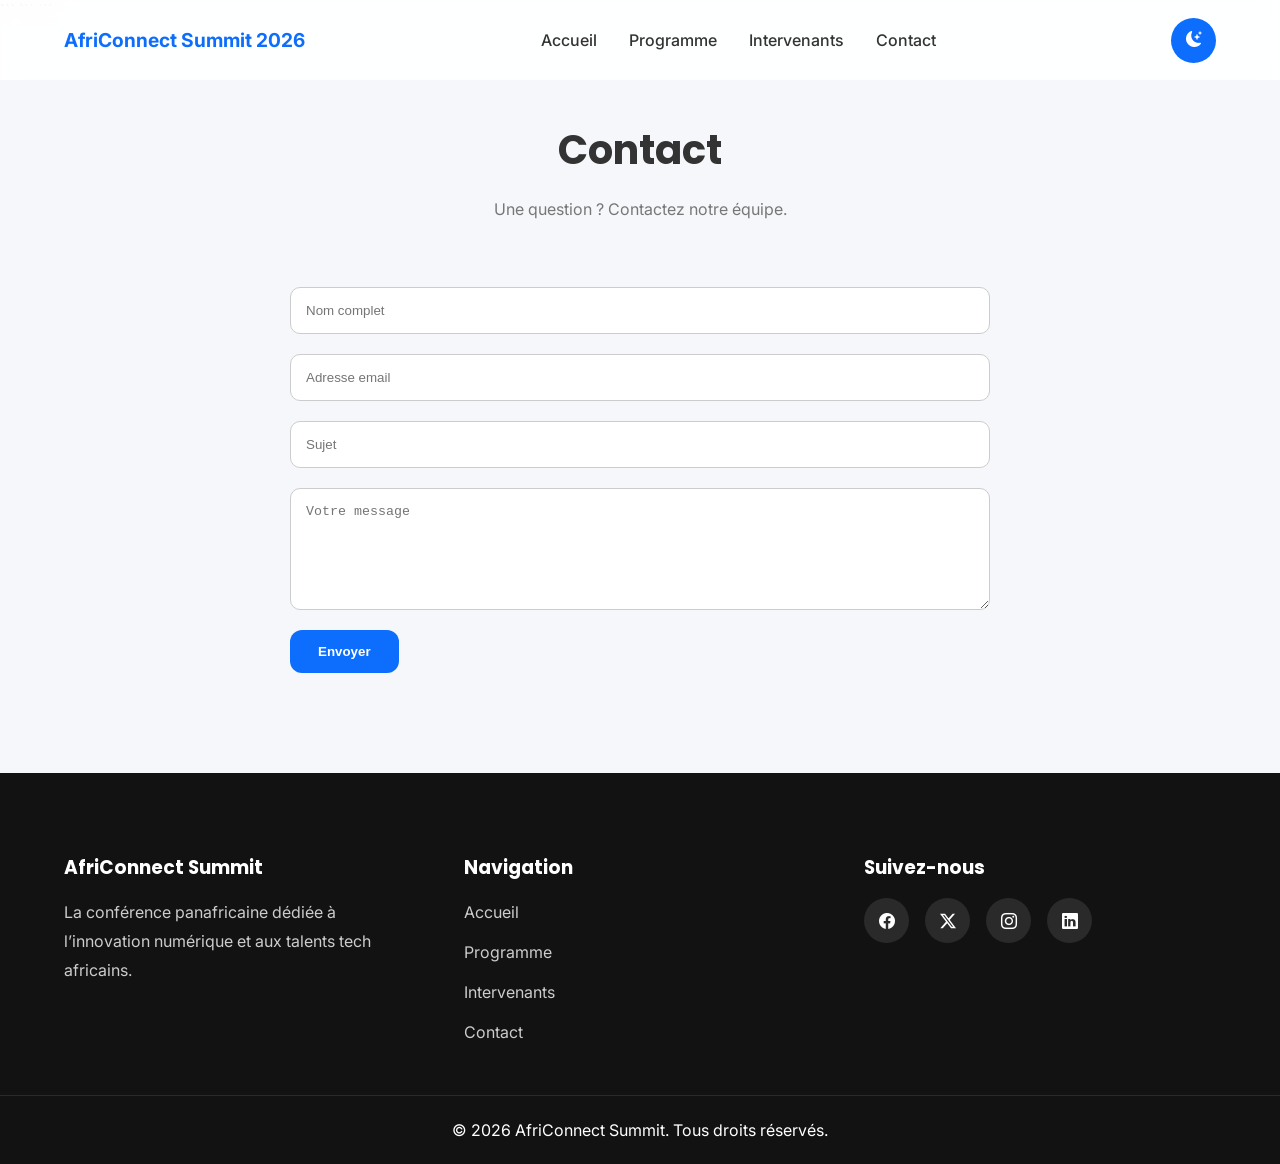
==== contact.html @ dcc8a428 "Ajout de la page contact, validation du formulaire et thème sombre" ====
<!DOCTYPE html>

<html lang="fr">

<head>
    <!-- Meta -->
    <meta charset="UTF-8">
    <meta name="viewport" content="width=device-width, initial-scale=1.0">

```
<!-- Titre -->
<title>AfriConnect Summit 2026</title>

<!-- Google Fonts -->
<link rel="preconnect" href="https://fonts.googleapis.com">
<link rel="preconnect" href="https://fonts.gstatic.com" crossorigin>

<link href="https://fonts.googleapis.com/css2?family=Inter:wght@300;400;500;600;700&family=Poppins:wght@500;600;700;800&display=swap" rel="stylesheet">

<!-- Bootstrap Icons -->
<link rel="stylesheet" href="https://cdn.jsdelivr.net/npm/bootstrap-icons@1.13.1/font/bootstrap-icons.min.css">

<!-- CSS -->
<link rel="stylesheet" href="css/style.css">
```

</head>

<body>

```
<!-- HEADER -->
<header>
    <nav class="navbar">

        <!-- Logo -->
        <div class="logo">
            AfriConnect Summit 2026
        </div>

        <!-- Navigation -->
        <ul class="nav-links">
            <li><a href="index.html">Accueil</a></li>
            <li><a href="programme.html">Programme</a></li>
            <li><a href="intervenants.html">Intervenants</a></li>
            <li><a href="contact.html">Contact</a></li>
        </ul>

        <!-- Actions -->
        <div class="nav-actions">

            <!-- Dark Mode -->
            <button class="theme-toggle">
                <i class="bi bi-moon-stars-fill"></i>
            </button>

            <!-- Hamburger -->
            <button class="hamburger">
                <i class="bi bi-list"></i>
            </button>

        </div>

    </nav>
</header>

<!-- MAIN -->
<main>
<section class="contact-section">

    <div class="section-title">
        <h2>Contact</h2>

        <p>
            Une question ? Contactez notre équipe.
        </p>

    </div>

    <form id="contactForm">

        <input
            type="text"
            id="nom"
            placeholder="Nom complet"
            required
        >

        <input
            type="email"
            id="email"
            placeholder="Adresse email"
            required
        >

        <input
            type="text"
            id="sujet"
            placeholder="Sujet"
            required
        >

        <textarea
            id="message"
            rows="6"
            placeholder="Votre message"
            required
        ></textarea>

        <button class="btn btn-primary">
            Envoyer
        </button>

    </form>

</section>

</main>


<!-- FOOTER -->

<footer class="footer">


<div class="footer-container">

    <!-- Colonne 1 -->
    <div class="footer-column">

        <h3>AfriConnect Summit</h3>

        <p>
            La conférence panafricaine dédiée
            à l’innovation numérique et aux talents tech africains.
        </p>

    </div>

    <!-- Colonne 2 -->
    <div class="footer-column">

        <h3>Navigation</h3>

        <ul>
            <li><a href="index.html">Accueil</a></li>
            <li><a href="programme.html">Programme</a></li>
            <li><a href="intervenants.html">Intervenants</a></li>
            <li><a href="contact.html">Contact</a></li>
        </ul>

    </div>

    <!-- Colonne 3 -->
    <div class="footer-column">

        <h3>Suivez-nous</h3>

        <div class="social-icons">

            <a href="#"><i class="bi bi-facebook"></i></a>

            <a href="#"><i class="bi bi-twitter-x"></i></a>

            <a href="#"><i class="bi bi-instagram"></i></a>

            <a href="#"><i class="bi bi-linkedin"></i></a>

        </div>

    </div>

</div>

<!-- Footer bottom -->
<div class="footer-bottom">

    <p>
        © <span id="year"></span> AfriConnect Summit.
        Tous droits réservés.
    </p>

</div>


</footer>

<!-- Bouton retour haut -->

<button id="scrollTopBtn">
    <i class="bi bi-arrow-up"></i>
</button>


<!-- JavaScript -->
<script src="js/main.js"></script>


</body>

</html>
---- css/style.css ----
/* =========================
VARIABLES CSS
========================= */

:root {
--primary-color: #0d6efd;
--secondary-color: #121212;
--light-color: #f5f7fa;
--white-color: #ffffff;
--text-color: #333333;
--gray-color: #777777;
--border-radius: 12px;
--transition: 0.3s ease;
--shadow: 0 5px 15px rgba(0, 0, 0, 0.1);
--container-width: 1200px;
}

/* =========================
DARK MODE
========================= */

[data-theme="dark"] {
--secondary-color: #f5f7fa;
--light-color: #121212;
--white-color: #1f1f1f;
--text-color: #ffffff;
--gray-color: #cccccc;
--shadow: 0 5px 15px rgba(255, 255, 255, 0.05);
}

/* =========================
RESET CSS
========================= */

* {
  margin: 0;
  padding: 0;
  box-sizing: border-box;
  }

/* =========================
BODY
========================= */

body {
font-family: 'Inter', sans-serif;
background-color: var(--light-color);
color: var(--text-color);
transition: var(--transition);
}

/* =========================
TITRES
========================= */

h1,
h2,
h3,
h4 {
font-family: 'Poppins', sans-serif;
}

/* =========================
IMAGES
========================= */

img {
width: 100%;
display: block;
}

/* =========================
LIENS
========================= */

a {
text-decoration: none;
color: inherit;
}

/* =========================
LISTES
========================= */

ul {
list-style: none;
}

/* =========================
BOUTONS
========================= */

button {
border: none;
cursor: pointer;
transition: var(--transition);
}

/* =========================
NAVBAR
========================= */

.navbar {
position: fixed;
top: 0;
width: 100%;
height: 80px;
background-color: rgba(255, 255, 255, 0.9);


backdrop-filter: blur(10px);

display: flex;
justify-content: space-between;
align-items: center;

padding: 0 5%;

z-index: 1000;

transition: var(--transition);


}

/* Logo */

.logo {
font-size: 1.2rem;
font-weight: 700;
color: var(--primary-color);
}

/* Navigation */

.nav-links {
display: flex;
gap: 2rem;
}

.nav-links a {
font-weight: 500;
transition: var(--transition);
}

.nav-links a:hover {
color: var(--primary-color);
}

/* Actions */

.nav-actions {
display: flex;
align-items: center;
gap: 1rem;
}

/* Theme Button */

.theme-toggle {
width: 45px;
height: 45px;


border-radius: 50%;

background-color: var(--primary-color);
color: white;

font-size: 1rem;


}

/* Hamburger */

.hamburger {
display: none;


background: transparent;

font-size: 2rem;
color: var(--text-color);


}

/* =========================
RESPONSIVE
========================= */

@media (max-width: 768px) {


.nav-links {
    display: none;
}

.hamburger {
    display: block;
}


}
/* =========================
HERO SECTION
========================= */

.hero {
min-height: 100vh;


display: flex;
align-items: center;
justify-content: center;

padding: 120px 5% 80px;

background:
    linear-gradient(rgba(0, 0, 0, 0.6),
    rgba(0, 0, 0, 0.7)),
    url('https://images.unsplash.com/photo-1522202176988-66273c2fd55f?q=80&w=2071&auto=format&fit=crop');

background-size: cover;
background-position: center;

color: white;

text-align: center;


}

.hero-content {
max-width: 900px;


animation: fadeUp 1s ease;


}

/* Sous titre */

.hero-subtitle {
font-size: 1rem;


letter-spacing: 2px;

text-transform: uppercase;

margin-bottom: 1rem;

color: #cccccc;


}

/* Titre */

.hero h1 {
font-size: 4rem;


line-height: 1.1;

margin-bottom: 1.5rem;


}

/* Description */

.hero-description {
font-size: 1.1rem;


line-height: 1.8;

margin-bottom: 2rem;

color: #dddddd;


}

/* Boutons */

.hero-buttons {
display: flex;
justify-content: center;
gap: 1rem;


margin-bottom: 3rem;

flex-wrap: wrap;


}

/* Bouton général */

.btn {
padding: 14px 28px;


border-radius: var(--border-radius);

font-weight: 600;

transition: var(--transition);


}

/* Bouton primaire */

.btn-primary {
background-color: var(--primary-color);
color: white;
}

.btn-primary:hover {
transform: translateY(-3px);
}

/* Bouton secondaire */

.btn-secondary {
border: 2px solid white;
color: white;
}

.btn-secondary:hover {
background-color: white;
color: black;
}

/* Countdown */

.countdown {
display: flex;
justify-content: center;
gap: 1rem;


flex-wrap: wrap;


}

.time-box {
width: 110px;
height: 110px;


background-color: rgba(255, 255, 255, 0.1);

border: 1px solid rgba(255, 255, 255, 0.2);

backdrop-filter: blur(10px);

border-radius: var(--border-radius);

display: flex;
flex-direction: column;
justify-content: center;
align-items: center;


}

.time-box span {
font-size: 2rem;
font-weight: 700;
}

.time-box small {
margin-top: 0.5rem;
color: #cccccc;
}

/* Animation */

@keyframes fadeUp {


from {
    opacity: 0;
    transform: translateY(30px);
}

to {
    opacity: 1;
    transform: translateY(0);
}


}

/* =========================
RESPONSIVE HERO
========================= */

@media (max-width: 768px) {


.hero h1 {
    font-size: 2.7rem;
}

.hero-description {
    font-size: 1rem;
}

.time-box {
    width: 90px;
    height: 90px;
}


}
/* =========================
STATS SECTION
========================= */

.stats-section {
padding: 100px 5%;


background-color: var(--white-color);


}

/* Titre section */

.section-title {
text-align: center;


margin-bottom: 4rem;


}

.section-title h2 {
font-size: 2.5rem;


margin-bottom: 1rem;


}

.section-title p {
color: var(--gray-color);


max-width: 700px;

margin: auto;

line-height: 1.7;


}

/* Grid */

.stats-grid {
display: grid;


grid-template-columns: repeat(4, 1fr);

gap: 2rem;


}

/* Carte */

.stat-card {
background-color: var(--light-color);


padding: 3rem 2rem;

border-radius: var(--border-radius);

text-align: center;

box-shadow: var(--shadow);

transition: var(--transition);


}

.stat-card:hover {
transform: translateY(-10px);
}

/* Counter */

.counter {
font-size: 3rem;


color: var(--primary-color);

margin-bottom: 1rem;


}

/* Animation cachée */

.hidden {
opacity: 0;
transform: translateY(50px);


transition: all 1s ease;


}

/* Animation visible */

.show {
opacity: 1;
transform: translateY(0);
}

/* Responsive */

@media (max-width: 768px) {


.stats-grid {
    grid-template-columns: 1fr 1fr;
}


}

@media (max-width: 480px) {


.stats-grid {
    grid-template-columns: 1fr;
}


}
/* =========================
WHY SECTION
========================= */

.why-section {
padding: 100px 5%;


background-color: var(--light-color);


}

/* Conteneur flex */

.why-container {
display: flex;


justify-content: center;

gap: 2rem;

flex-wrap: wrap;


}

/* Carte */

.why-card {
flex: 1 1 300px;


background-color: var(--white-color);

padding: 3rem 2rem;

border-radius: var(--border-radius);

text-align: center;

box-shadow: var(--shadow);

transition: var(--transition);


}

/* Hover */

.why-card:hover {
transform: translateY(-10px);
}

/* Icônes */

.why-card i {
font-size: 3rem;


color: var(--primary-color);

margin-bottom: 1.5rem;

display: inline-block;


}

/* Titre */

.why-card h3 {
margin-bottom: 1rem;


font-size: 1.5rem;


}

/* Texte */

.why-card p {
color: var(--gray-color);


line-height: 1.7;


}
/* =========================
SPEAKERS SECTION
========================= */

.speakers-section {
padding: 100px 5%;


background-color: var(--white-color);


}

/* Grid */

.speakers-grid {
display: grid;


grid-template-columns: repeat(4, 1fr);

gap: 2rem;


}

/* Carte */

.speaker-card {
background-color: var(--light-color);


border-radius: var(--border-radius);

overflow: hidden;

box-shadow: var(--shadow);

transition: var(--transition);


}

/* Hover */

.speaker-card:hover {
transform: translateY(-10px);
}

/* Image */

.speaker-card img {
height: 320px;


object-fit: cover;


}

/* Contenu */

.speaker-content {
padding: 1.5rem;


text-align: center;


}

.speaker-content h3 {
margin-bottom: 0.5rem;
}

.speaker-content p {
color: var(--gray-color);
}

/* Bouton */

.speaker-button {
text-align: center;


margin-top: 3rem;


}

/* Responsive */

@media (max-width: 992px) {


.speakers-grid {
    grid-template-columns: repeat(2, 1fr);
}


}

@media (max-width: 576px) {


.speakers-grid {
    grid-template-columns: 1fr;
}


}
/* =========================
SPONSORS
========================= */

.sponsors-section {
padding: 100px 5%;


background-color: var(--light-color);


}

.sponsors-container {
display: flex;


justify-content: center;

align-items: center;

gap: 2rem;

flex-wrap: wrap;


}

/* Sponsor */

.sponsor {
padding: 3rem 2rem;


border-radius: var(--border-radius);

text-align: center;

color: white;

transition: var(--transition);


}

.sponsor:hover {
transform: translateY(-10px);
}

/* Gold */

.gold {
background: #d4af37;


width: 320px;


}

/* Silver */

.silver {
background: #9ea7ad;


width: 260px;


}

/* Bronze */

.bronze {
background: #b87333;


width: 220px;


}

/* =========================
FOOTER
========================= */

.footer {
background-color: var(--secondary-color);


color: white;

padding-top: 80px;


}

/* Container */

.footer-container {
display: flex;


justify-content: space-between;

gap: 3rem;

flex-wrap: wrap;

padding: 0 5% 3rem;


}

/* Colonnes */

.footer-column {
flex: 1 1 250px;
}

.footer-column h3 {
margin-bottom: 1rem;
}

.footer-column p,
.footer-column li {
color: #cccccc;


line-height: 1.8;


}

.footer-column ul {
display: flex;
flex-direction: column;
gap: 0.7rem;
}

/* Réseaux */

.social-icons {
display: flex;


gap: 1rem;


}

.social-icons a {
width: 45px;
height: 45px;


background-color: rgba(255,255,255,0.1);

border-radius: 50%;

display: flex;
justify-content: center;
align-items: center;

transition: var(--transition);


}

.social-icons a:hover {
background-color: var(--primary-color);
}

/* Footer bottom */

.footer-bottom {
border-top: 1px solid rgba(255,255,255,0.1);


text-align: center;

padding: 1.5rem;


}

/* =========================
SCROLL TOP
========================= */

#scrollTopBtn {
position: fixed;


bottom: 30px;
right: 30px;

width: 50px;
height: 50px;

border-radius: 50%;

background-color: var(--primary-color);

color: white;

font-size: 1.2rem;

display: none;

z-index: 1000;


}

/* =========================
RESPONSIVE FOOTER
========================= */

@media (max-width: 768px) {


.footer-container {
    flex-direction: column;
}


}
/* =========================
   PAGE HERO
========================= */

.page-hero {
    min-height: 50vh;

    display: flex;
    justify-content: center;
    align-items: center;

    text-align: center;

    padding: 120px 5% 80px;

    background: linear-gradient(
        rgba(0,0,0,0.7),
        rgba(0,0,0,0.7)
    ),
    url("https://images.unsplash.com/photo-1516321318423-f06f85e504b3");

    background-size: cover;
    background-position: center;

    color: white;
}

.page-hero-content h1 {
    font-size: 3rem;

    margin: 1rem 0;
}

.breadcrumb {
    color: #cccccc;
}

.breadcrumb a {
    color: white;
}
.programme-section{
    padding:100px 5%;
}

.tabs{
    display:flex;
    justify-content:center;
    gap:1rem;
    margin-bottom:3rem;
    flex-wrap:wrap;
}

.tab-btn{
    padding:15px 30px;
    border:none;
    border-radius:10px;
    cursor:pointer;
}

.tab-btn.active{
    background:var(--primary-color);
    color:white;
}

.tab-content{
    display:none;
}

.tab-content.active{
    display:block;
}

table{
    width:100%;
    border-collapse:collapse;
}

th,td{
    padding:20px;
    border:1px solid #ddd;
}

th{
    background:var(--primary-color);
    color:white;
}
/* =========================
   THEMES
========================= */

.themes-section{
    padding:100px 5%;
}

.themes-grid{
    display:grid;
    grid-template-columns:repeat(2,1fr);
    gap:2rem;
}

.theme-card{
    background:var(--white-color);
    padding:2rem;
    border-radius:var(--border-radius);
    text-align:center;
    box-shadow:var(--shadow);
    transition:var(--transition);
}

.theme-card:hover{
    transform:translateY(-10px);
}

.theme-card i{
    font-size:3rem;
    color:var(--primary-color);
    margin-bottom:1rem;
}

@media(max-width:768px){

    .themes-grid{
        grid-template-columns:1fr;
    }

}
.filter-buttons{
    display:flex;
    justify-content:center;
    gap:1rem;
    flex-wrap:wrap;
    margin:3rem 0;
}

.filter-btn{
    padding:12px 25px;
    border:none;
    border-radius:30px;
    cursor:pointer;
}

.filter-btn.active{
    background:var(--primary-color);
    color:white;
}
/* =========================
   DARK MODE
========================= */

body.dark-mode{
    background:#121212;
    color:#f5f5f5;
}

body.dark-mode .navbar{
    background:#1b1b1b;
}

body.dark-mode .hero,
body.dark-mode .stats-section,
body.dark-mode .speakers-section,
body.dark-mode .programme-section,
body.dark-mode .themes-section,
body.dark-mode .why-section,
body.dark-mode .contact-section{
    background:#181818;
}

body.dark-mode .stat-card,
body.dark-mode .speaker-card,
body.dark-mode .theme-card,
body.dark-mode .why-card{
    background:#242424;
    color:white;
}

body.dark-mode table{
    color:white;
}

body.dark-mode td{
    border-color:#444;
}

body.dark-mode input,
body.dark-mode textarea,
body.dark-mode select{
    background:#2a2a2a;
    color:white;
    border:1px solid #555;
}

body.dark-mode .footer{
    background:#0d0d0d;
}
.contact-section{
    padding:100px 5%;
}

#contactForm{
    max-width:700px;
    margin:auto;

    display:flex;
    flex-direction:column;

    gap:20px;
}

#contactForm input,
#contactForm textarea{

    padding:15px;

    border-radius:10px;

    border:1px solid #ccc;
}

#contactForm button{
    align-self:flex-start;
}
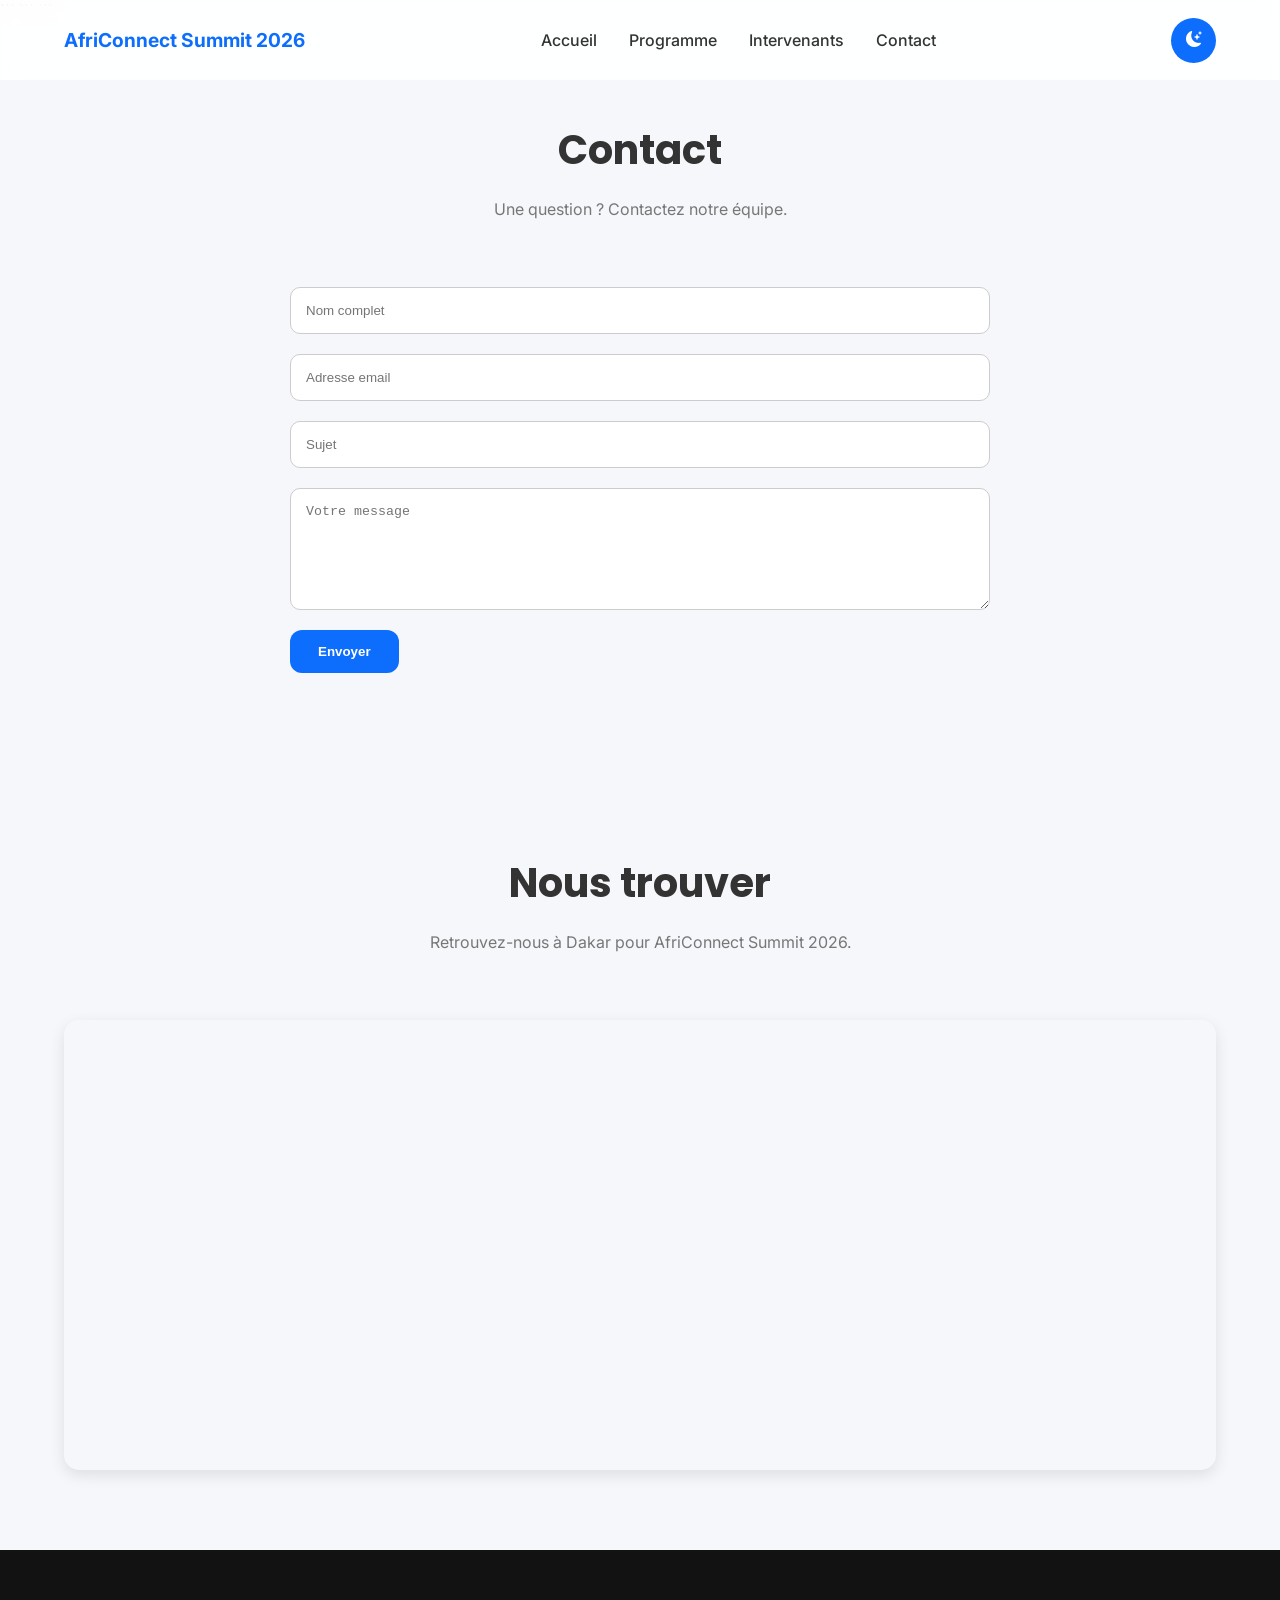
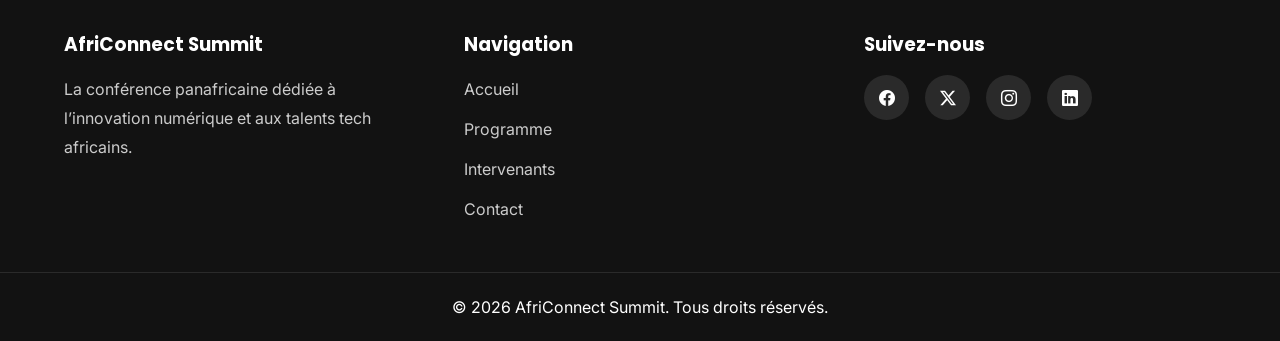
==== commit 4b532d4d: "Correction finale du projet et ajout de la documentation" ====
--- a/contact.html
+++ b/contact.html
@@ -114,6 +114,30 @@
     </form>
 
 </section>
+<section class="map-section">
+
+    <div class="section-title">
+        <h2>Nous trouver</h2>
+
+        <p>
+            Retrouvez-nous à Dakar pour AfriConnect Summit 2026.
+        </p>
+    </div>
+
+    <div class="map-container">
+
+        <iframe
+            src="https://www.google.com/maps?q=Dakar,Senegal&output=embed"
+            width="100%"
+            height="450"
+            style="border:0;"
+            allowfullscreen=""
+            loading="lazy">
+        </iframe>
+
+    </div>
+
+</section>
 
 </main>
 
--- a/css/style.css
+++ b/css/style.css
@@ -1207,6 +1207,27 @@
     border:1px solid #ccc;
 }
 
+
 #contactForm button{
     align-self:flex-start;
+}
+/* =========================
+   GOOGLE MAP
+========================= */
+
+.map-section{
+    padding:80px 5%;
+}
+
+.map-container{
+    border-radius:15px;
+    overflow:hidden;
+    box-shadow:var(--shadow);
+}
+
+.map-container iframe{
+    width:100%;
+    height:450px;
+    display:block;
+    border:none;
 }
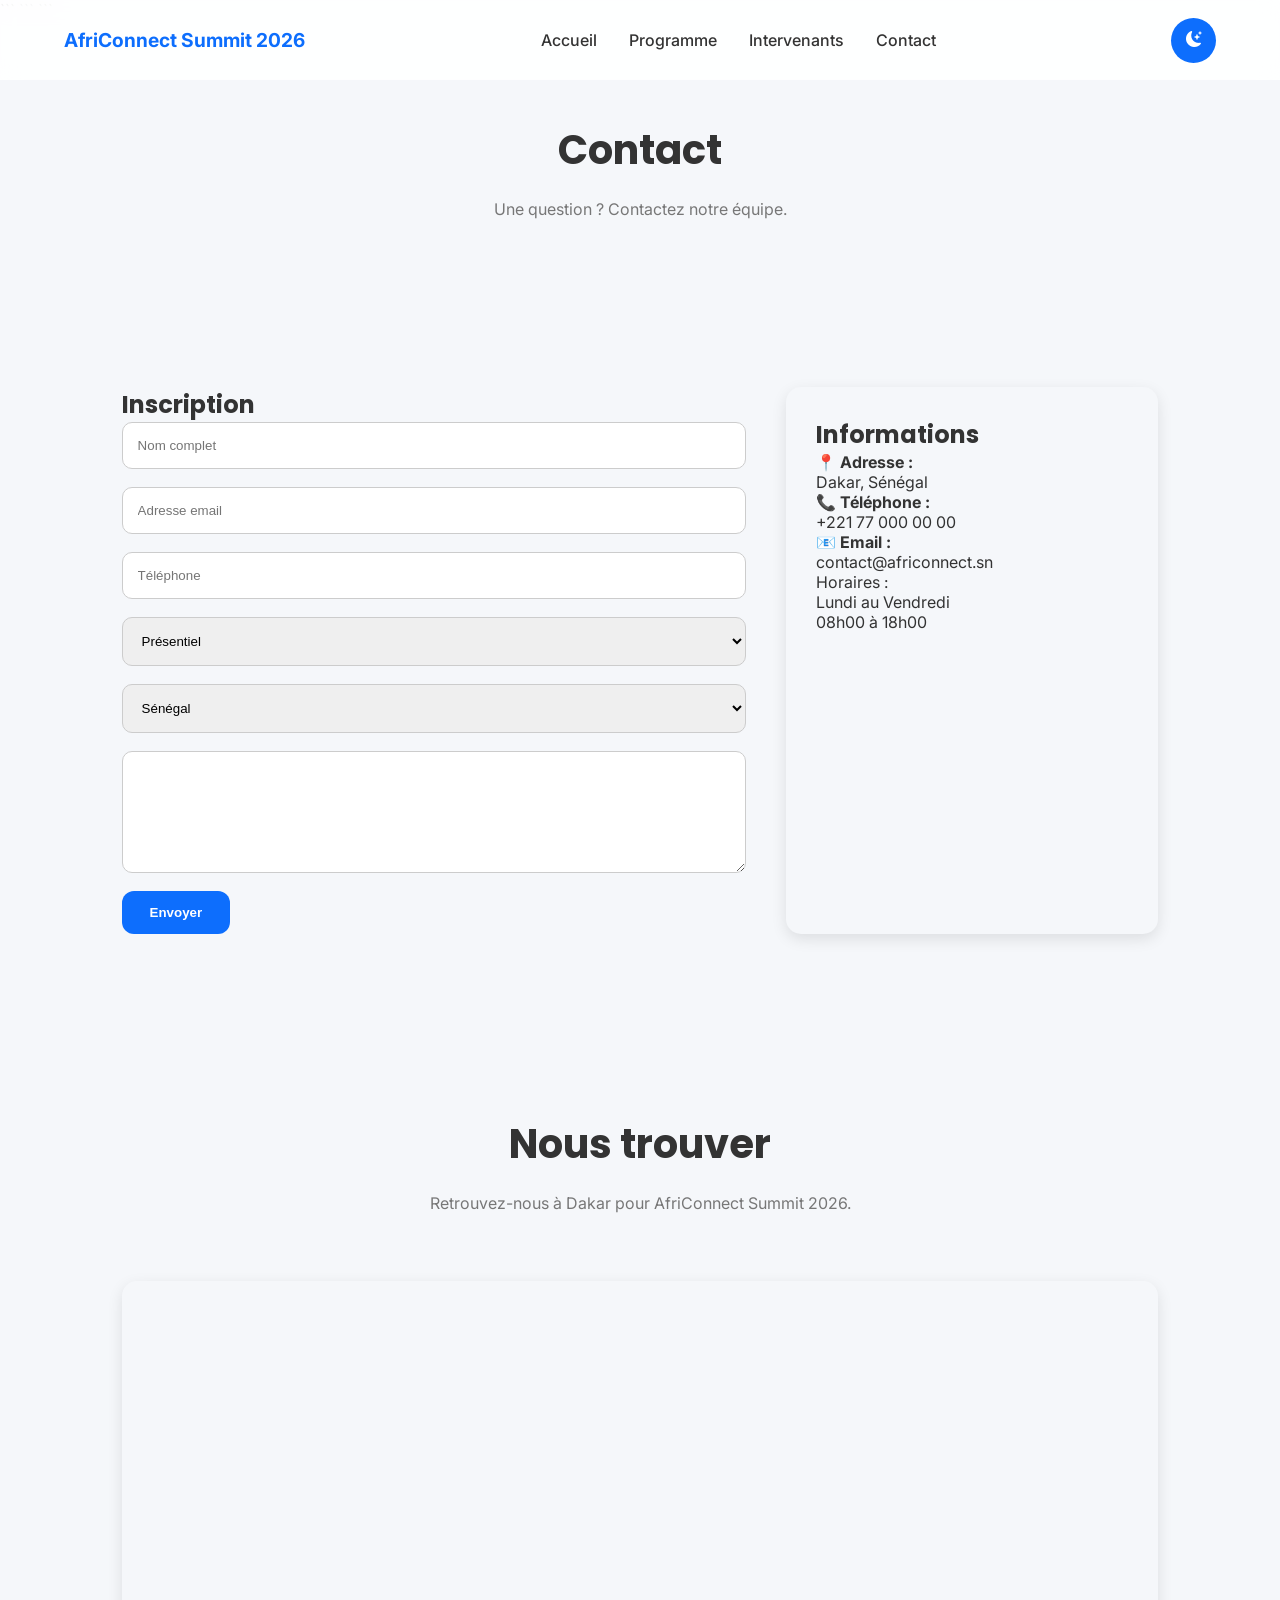
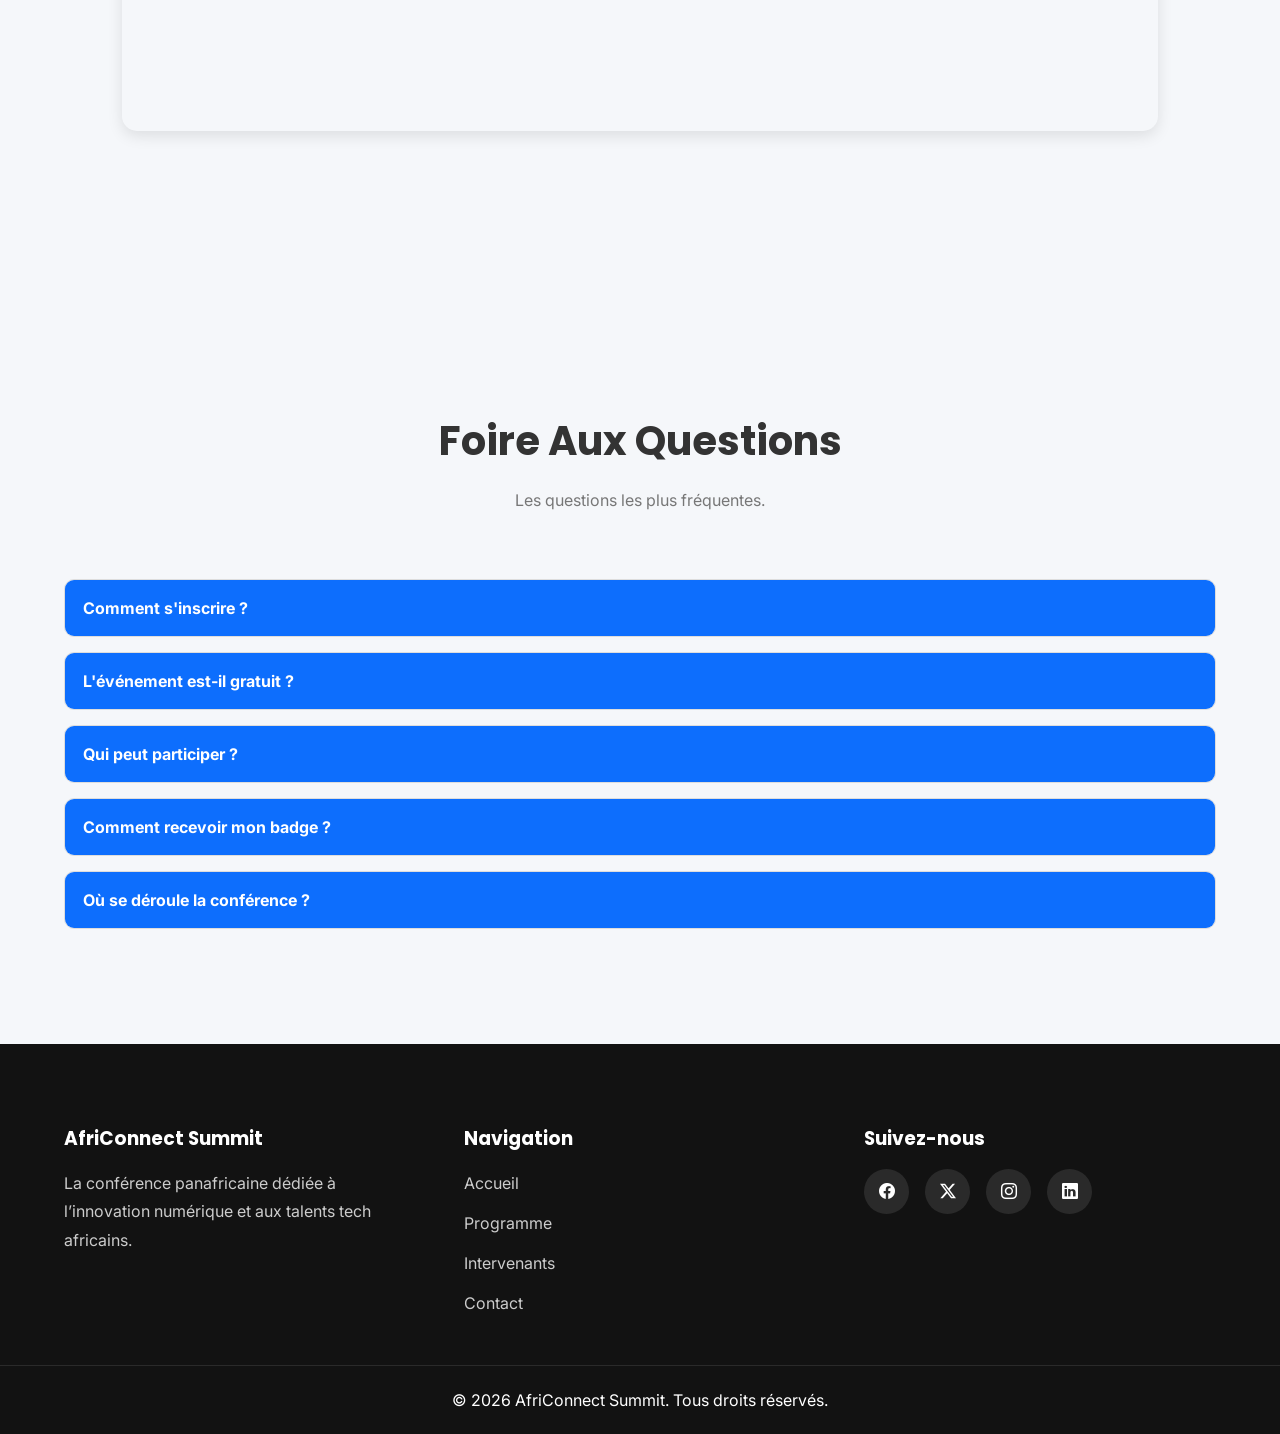
==== commit 17caadbf: "Ajout de la FAQ CSS et amélioration du formulaire d'inscription" ====
--- a/contact.html
+++ b/contact.html
@@ -77,41 +77,93 @@
 
     </div>
 
-    <form id="contactForm">
-
-        <input
-            type="text"
-            id="nom"
-            placeholder="Nom complet"
-            required
-        >
-
-        <input
-            type="email"
-            id="email"
-            placeholder="Adresse email"
-            required
-        >
-
-        <input
-            type="text"
-            id="sujet"
-            placeholder="Sujet"
-            required
-        >
-
-        <textarea
-            id="message"
-            rows="6"
-            placeholder="Votre message"
-            required
-        ></textarea>
-
-        <button class="btn btn-primary">
-            Envoyer
-        </button>
-
-    </form>
+    <section class="contact-section">
+
+<div class="contact-container">
+
+    <!-- Formulaire -->
+
+    <div class="contact-form">
+
+        <h2>Inscription</h2>
+
+        <form id="contactForm">
+
+            <input type="text"
+                   id="nom"
+                   placeholder="Nom complet"
+                   required>
+
+            <input type="email"
+                   id="email"
+                   placeholder="Adresse email"
+                   required>
+
+            <input type="tel"
+                   id="telephone"
+                   placeholder="Téléphone"
+                   required>
+
+            <select id="participation">
+
+                <option>Présentiel</option>
+                <option>En ligne</option>
+
+            </select>
+
+            <select id="pays">
+
+                <option>Sénégal</option>
+                <option>Côte d'Ivoire</option>
+                <option>Mali</option>
+                <option>Burkina Faso</option>
+                <option>Guinée</option>
+                <option>Cameroun</option>
+                <option>Nigeria</option>
+                <option>Ghana</option>
+                <option>Bénin</option>
+                <option>Togo</option>
+
+            </select>
+
+            <textarea
+                id="message"
+                rows="6"
+                placeholder="Votre motivation"
+                required>
+            </textarea>
+
+            <button class="btn btn-primary">
+                Envoyer
+            </button>
+
+        </form>
+
+    </div>
+
+    <!-- Informations -->
+
+    <div class="contact-info">
+
+        <h2>Informations</h2>
+
+        <p><strong>📍 Adresse :</strong><br>Dakar, Sénégal</p>
+
+        <p><strong>📞 Téléphone :</strong><br>+221 77 000 00 00</p>
+
+        <p><strong>📧 Email :</strong><br>contact@africonnect.sn</p>
+
+        <p>
+            Horaires :
+            <br>
+            Lundi au Vendredi
+            <br>
+            08h00 à 18h00
+        </p>
+
+    </div>
+
+</div>
 
 </section>
 <section class="map-section">
@@ -140,6 +192,63 @@
 </section>
 
 </main>
+<section class="faq-section">
+
+    <div class="section-title">
+        <h2>Foire Aux Questions</h2>
+        <p>Les questions les plus fréquentes.</p>
+    </div>
+
+    <div class="faq">
+
+        <div class="faq-item">
+            <input type="checkbox" id="q1">
+            <label for="q1">Comment s'inscrire ?</label>
+
+            <div class="faq-content">
+                <p>L'inscription se fait via le formulaire disponible sur cette page.</p>
+            </div>
+        </div>
+
+        <div class="faq-item">
+            <input type="checkbox" id="q2">
+            <label for="q2">L'événement est-il gratuit ?</label>
+
+            <div class="faq-content">
+                <p>Certaines activités sont gratuites, d'autres nécessitent une inscription payante.</p>
+            </div>
+        </div>
+
+        <div class="faq-item">
+            <input type="checkbox" id="q3">
+            <label for="q3">Qui peut participer ?</label>
+
+            <div class="faq-content">
+                <p>Étudiants, professionnels, entrepreneurs et passionnés du numérique.</p>
+            </div>
+        </div>
+
+        <div class="faq-item">
+            <input type="checkbox" id="q4">
+            <label for="q4">Comment recevoir mon badge ?</label>
+
+            <div class="faq-content">
+                <p>Le badge est envoyé par email après validation de l'inscription.</p>
+            </div>
+        </div>
+
+        <div class="faq-item">
+            <input type="checkbox" id="q5">
+            <label for="q5">Où se déroule la conférence ?</label>
+
+            <div class="faq-content">
+                <p>L'événement se déroule à Dakar, au Sénégal.</p>
+            </div>
+        </div>
+
+    </div>
+
+</section>
 
 
 <!-- FOOTER -->
--- a/css/style.css
+++ b/css/style.css
@@ -1230,4 +1230,111 @@
     height:450px;
     display:block;
     border:none;
+}
+/* =========================
+   FAQ
+========================= */
+
+.faq-section{
+    padding:100px 5%;
+}
+
+.faq-item{
+    margin-bottom:15px;
+    border:1px solid #ddd;
+    border-radius:10px;
+    overflow:hidden;
+}
+
+.faq-item input{
+    display:none;
+}
+
+.faq-item label{
+    display:block;
+    padding:18px;
+    background:var(--primary-color);
+    color:white;
+    cursor:pointer;
+    font-weight:bold;
+}
+
+.faq-content{
+    max-height:0;
+    overflow:hidden;
+    transition:max-height .4s ease;
+    background:white;
+}
+
+.faq-content p{
+    padding:20px;
+}
+
+.faq-item input:checked ~ .faq-content{
+    max-height:200px;
+}
+/* =========================
+   CONTACT
+========================= */
+
+.contact-container{
+
+    display:flex;
+
+    gap:40px;
+
+    flex-wrap:wrap;
+
+}
+
+.contact-form{
+
+    flex:2;
+
+}
+
+.contact-info{
+
+    flex:1;
+
+    background:var(--light-color);
+
+    padding:30px;
+
+    border-radius:15px;
+
+    box-shadow:var(--shadow);
+
+}
+
+#contactForm{
+
+    display:flex;
+
+    flex-direction:column;
+
+    gap:18px;
+
+}
+
+#contactForm input,
+#contactForm select,
+#contactForm textarea{
+
+    padding:15px;
+
+    border-radius:10px;
+
+    border:1px solid #ccc;
+
+}
+
+@media(max-width:768px){
+
+.contact-container{
+
+flex-direction:column;
+
+}
+
 }
